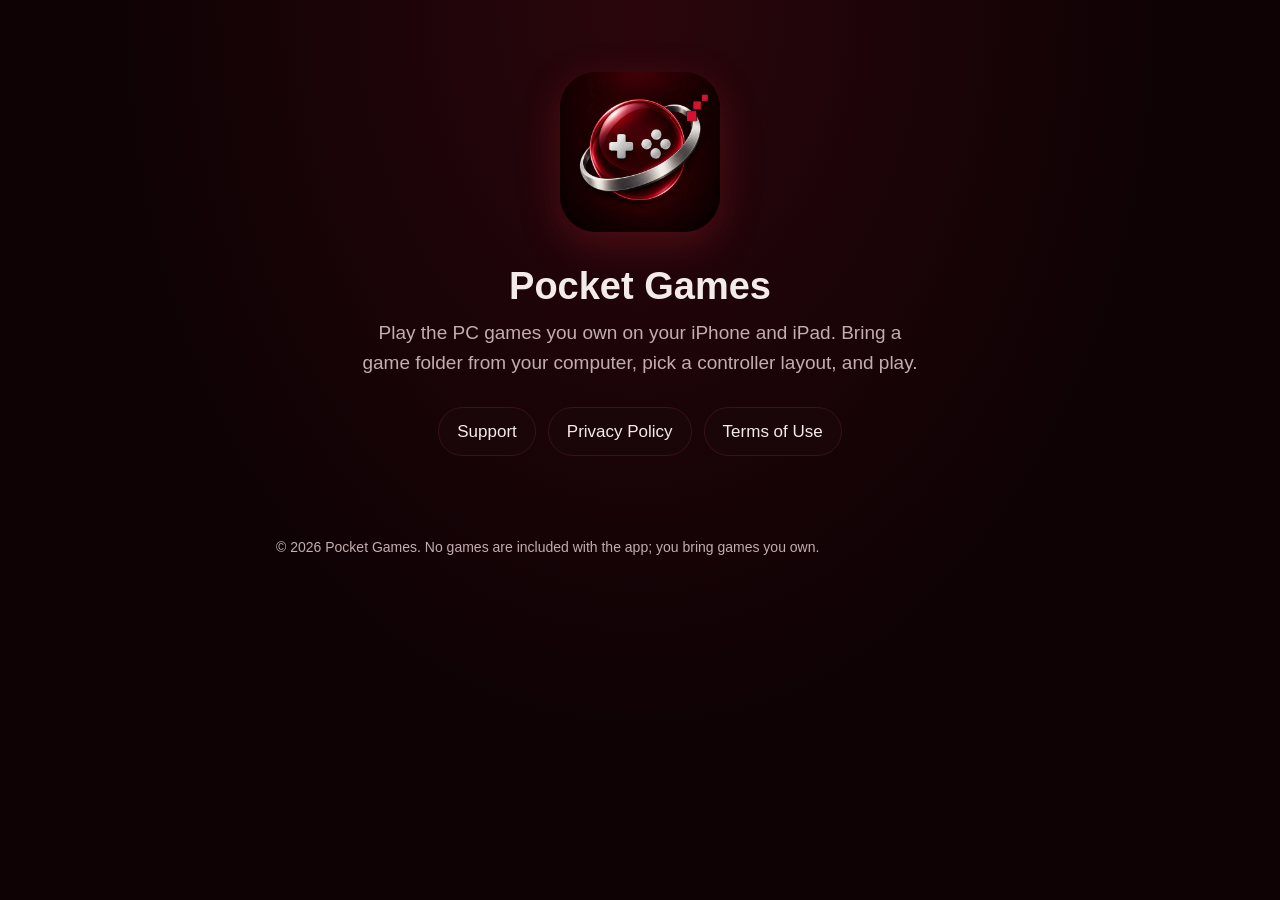
==== index.html @ 46bd41da "Pocket Games website: home, support, privacy policy, app-ads.txt, review sample Co-Authored-By: Clau" ====
<!doctype html>
<html lang="en">
<head>
<meta charset="utf-8">
<meta name="viewport" content="width=device-width, initial-scale=1">
<title>Pocket Games</title>
<meta name="description" content="Pocket Games: play the PC games you own on iPhone and iPad.">
<link rel="icon" href="icon.png">
<link rel="apple-touch-icon" href="icon.png">
<link rel="stylesheet" href="style.css">
</head>
<body>
<main>
  <section class="hero">
    <img src="icon.png" alt="Pocket Games icon">
    <h1>Pocket Games</h1>
    <p>Play the PC games you own on your iPhone and iPad. Bring a game folder from your computer, pick a controller layout, and play.</p>
    <div class="links">
      <a href="support/">Support</a>
      <a href="privacy/">Privacy Policy</a>
      <a href="https://www.apple.com/legal/internet-services/itunes/dev/stdeula/">Terms of Use</a>
    </div>
  </section>
</main>
<footer>© 2026 Pocket Games. No games are included with the app; you bring games you own.</footer>
</body>
</html>
---- style.css ----
:root {
  --bg: #0e0204;
  --panel: #1a0508;
  --text: #f3eaea;
  --muted: #c2aeb0;
  --accent: #e0263a;
  --rule: #3a1218;
}
* { box-sizing: border-box; }
html { -webkit-text-size-adjust: 100%; }
body {
  margin: 0;
  background: radial-gradient(ellipse at top, #2a060c 0%, var(--bg) 60%) fixed, var(--bg);
  color: var(--text);
  font: 17px/1.6 -apple-system, BlinkMacSystemFont, "Segoe UI", Roboto, Helvetica, Arial, sans-serif;
}
main { max-width: 760px; margin: 0 auto; padding: 32px 16px 48px; }
header.site { display: flex; align-items: center; gap: 14px; margin-bottom: 28px; }
header.site img { width: 48px; height: 48px; border-radius: 11px; }
header.site a { color: var(--text); text-decoration: none; font-weight: 700; font-size: 20px; }
h1 { font-size: 30px; line-height: 1.2; margin: 0 0 8px; }
h2 { font-size: 21px; margin: 32px 0 8px; padding-top: 12px; border-top: 1px solid var(--rule); }
p, li { color: var(--text); }
.muted { color: var(--muted); }
a { color: var(--accent); }
ul, ol { padding-left: 22px; }
li { margin: 4px 0; }
.hero { text-align: center; padding: 40px 0 16px; }
.hero img { width: 160px; height: 160px; border-radius: 36px; box-shadow: 0 12px 40px rgba(224, 38, 58, 0.25); }
.hero h1 { font-size: 38px; margin-top: 24px; }
.hero p { font-size: 19px; color: var(--muted); margin: 0 auto; max-width: 30em; }
.links { display: flex; flex-wrap: wrap; justify-content: center; gap: 12px; margin-top: 28px; }
.links a {
  display: inline-block; padding: 10px 18px; border-radius: 999px; text-decoration: none;
  background: var(--panel); color: var(--text); border: 1px solid var(--rule);
}
.links a:hover { border-color: var(--accent); }
footer { max-width: 760px; margin: 0 auto; padding: 16px 16px 40px; color: var(--muted); font-size: 14px; }
footer a { color: var(--muted); }
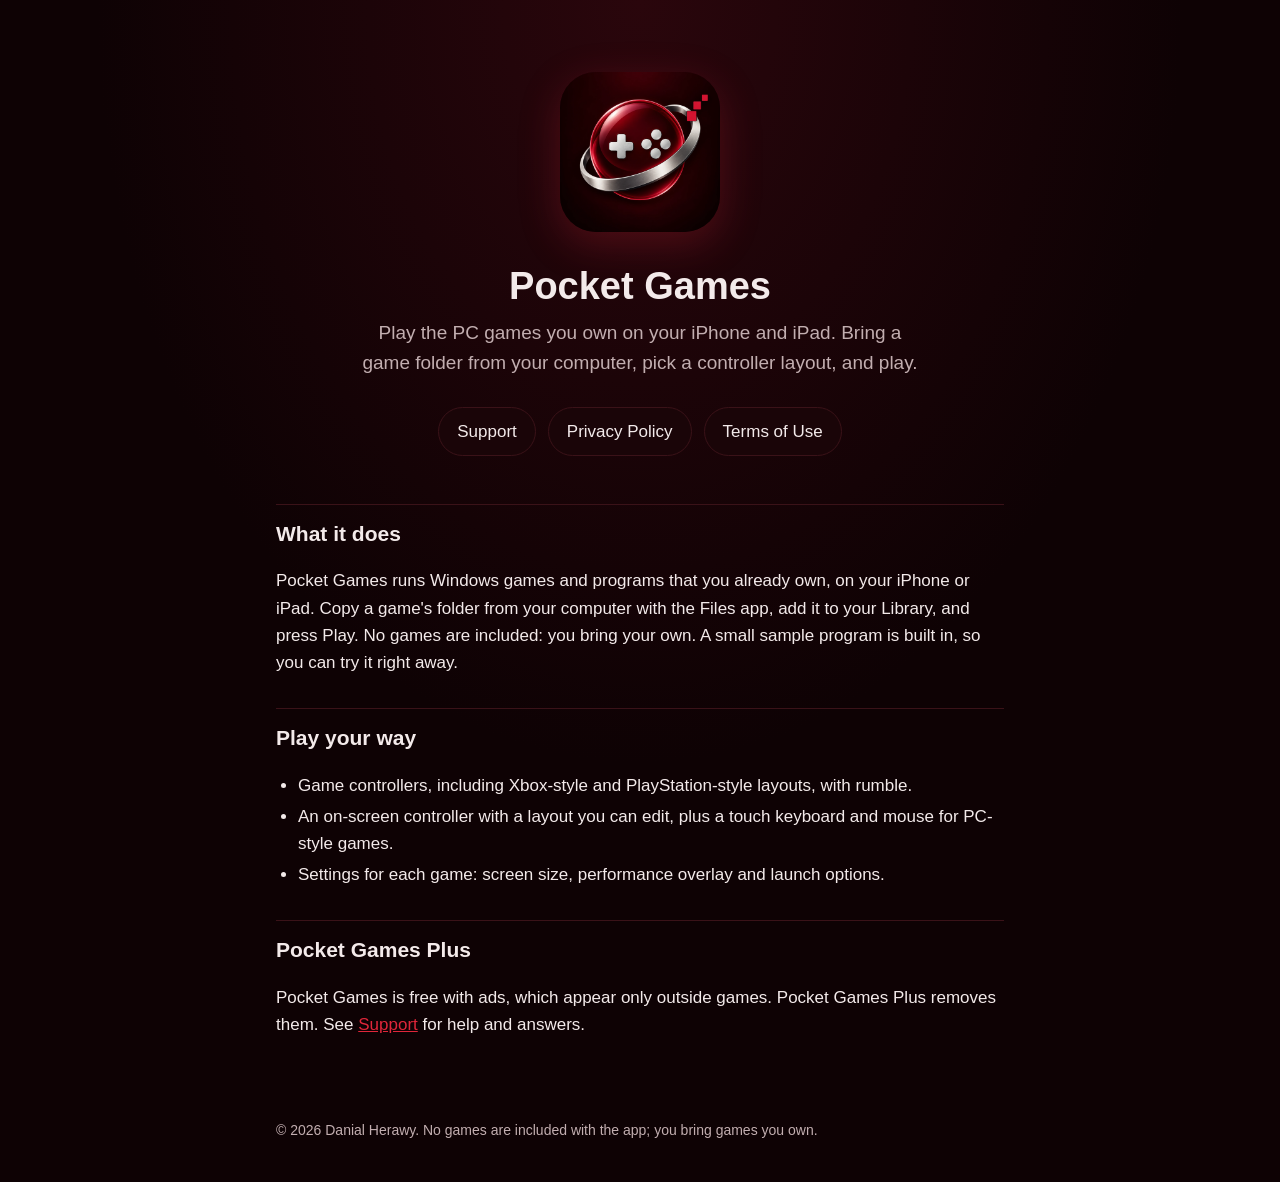
==== commit 5e9d767d: "Home page describes the app; privacy policy names the developer and says when ad software stops for " ====
--- a/index.html
+++ b/index.html
@@ -21,7 +21,20 @@
       <a href="https://www.apple.com/legal/internet-services/itunes/dev/stdeula/">Terms of Use</a>
     </div>
   </section>
+
+  <h2>What it does</h2>
+  <p>Pocket Games runs Windows games and programs that you already own, on your iPhone or iPad. Copy a game's folder from your computer with the Files app, add it to your Library, and press Play. No games are included: you bring your own. A small sample program is built in, so you can try it right away.</p>
+
+  <h2>Play your way</h2>
+  <ul>
+    <li>Game controllers, including Xbox-style and PlayStation-style layouts, with rumble.</li>
+    <li>An on-screen controller with a layout you can edit, plus a touch keyboard and mouse for PC-style games.</li>
+    <li>Settings for each game: screen size, performance overlay and launch options.</li>
+  </ul>
+
+  <h2>Pocket Games Plus</h2>
+  <p>Pocket Games is free with ads, which appear only outside games. Pocket Games Plus removes them. See <a href="support/">Support</a> for help and answers.</p>
 </main>
-<footer>© 2026 Pocket Games. No games are included with the app; you bring games you own.</footer>
+<footer>© 2026 Danial Herawy. No games are included with the app; you bring games you own.</footer>
 </body>
 </html>
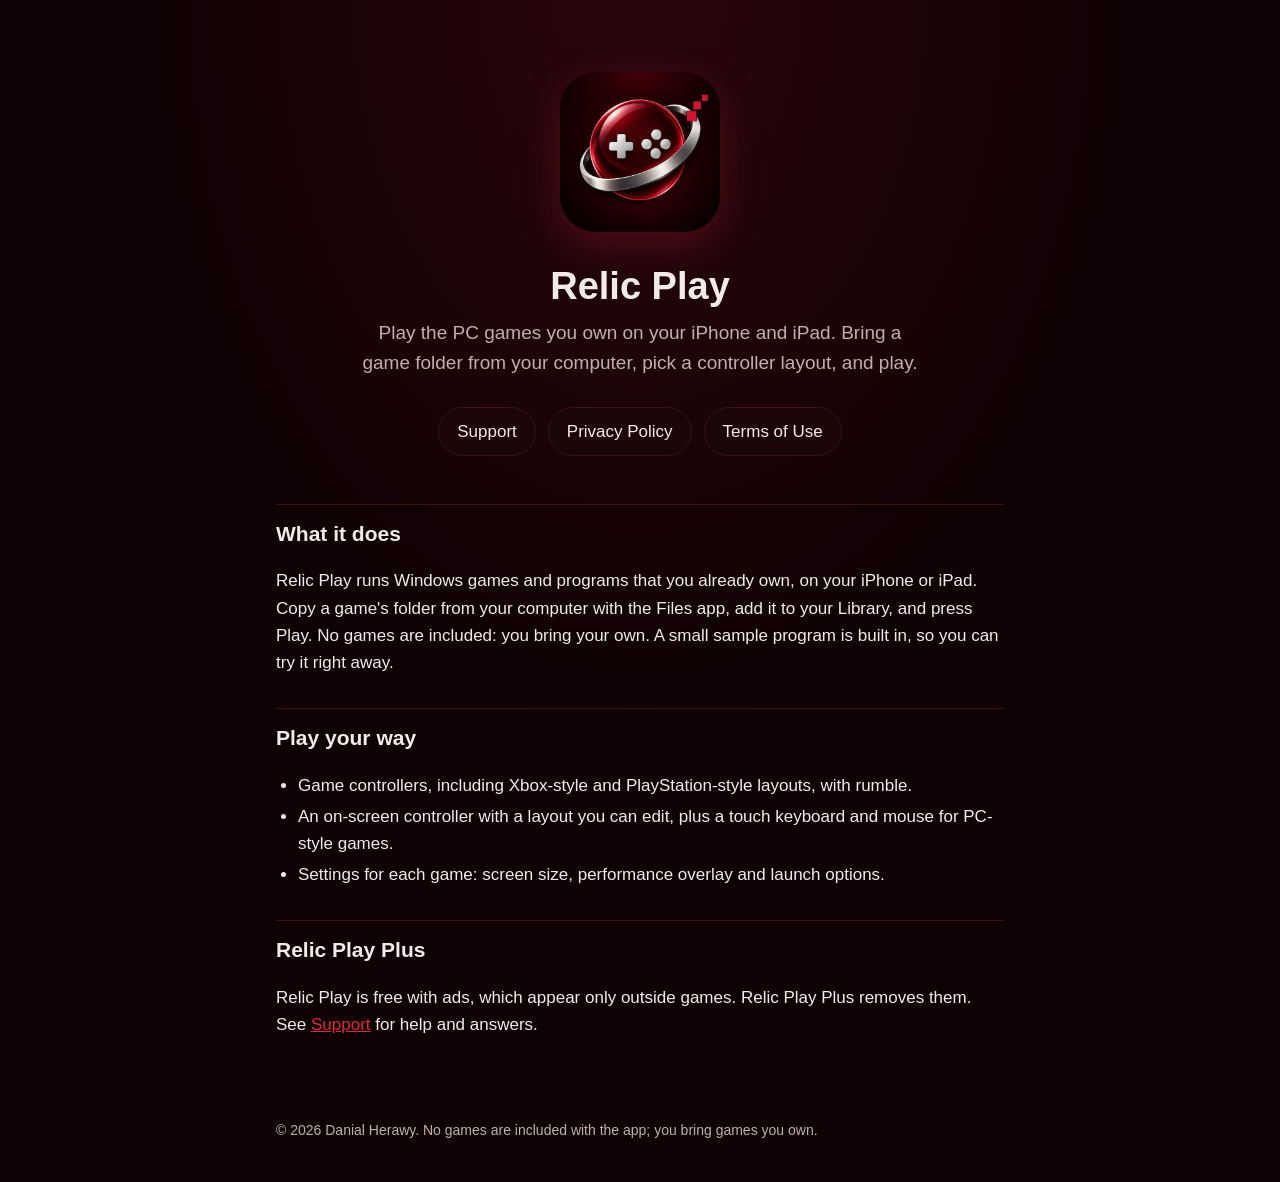
==== commit ba045354: "The app is Relic Play: website and the review sample's README Co-Authored-By: Claude Opus 5.5 <norep" ====
--- a/index.html
+++ b/index.html
@@ -3,8 +3,8 @@
 <head>
 <meta charset="utf-8">
 <meta name="viewport" content="width=device-width, initial-scale=1">
-<title>Pocket Games</title>
-<meta name="description" content="Pocket Games: play the PC games you own on iPhone and iPad.">
+<title>Relic Play</title>
+<meta name="description" content="Relic Play: play the PC games you own on iPhone and iPad.">
 <link rel="icon" href="icon.png">
 <link rel="apple-touch-icon" href="icon.png">
 <link rel="stylesheet" href="style.css">
@@ -12,8 +12,8 @@
 <body>
 <main>
   <section class="hero">
-    <img src="icon.png" alt="Pocket Games icon">
-    <h1>Pocket Games</h1>
+    <img src="icon.png" alt="Relic Play icon">
+    <h1>Relic Play</h1>
     <p>Play the PC games you own on your iPhone and iPad. Bring a game folder from your computer, pick a controller layout, and play.</p>
     <div class="links">
       <a href="support/">Support</a>
@@ -23,7 +23,7 @@
   </section>
 
   <h2>What it does</h2>
-  <p>Pocket Games runs Windows games and programs that you already own, on your iPhone or iPad. Copy a game's folder from your computer with the Files app, add it to your Library, and press Play. No games are included: you bring your own. A small sample program is built in, so you can try it right away.</p>
+  <p>Relic Play runs Windows games and programs that you already own, on your iPhone or iPad. Copy a game's folder from your computer with the Files app, add it to your Library, and press Play. No games are included: you bring your own. A small sample program is built in, so you can try it right away.</p>
 
   <h2>Play your way</h2>
   <ul>
@@ -32,8 +32,8 @@
     <li>Settings for each game: screen size, performance overlay and launch options.</li>
   </ul>
 
-  <h2>Pocket Games Plus</h2>
-  <p>Pocket Games is free with ads, which appear only outside games. Pocket Games Plus removes them. See <a href="support/">Support</a> for help and answers.</p>
+  <h2>Relic Play Plus</h2>
+  <p>Relic Play is free with ads, which appear only outside games. Relic Play Plus removes them. See <a href="support/">Support</a> for help and answers.</p>
 </main>
 <footer>© 2026 Danial Herawy. No games are included with the app; you bring games you own.</footer>
 </body>
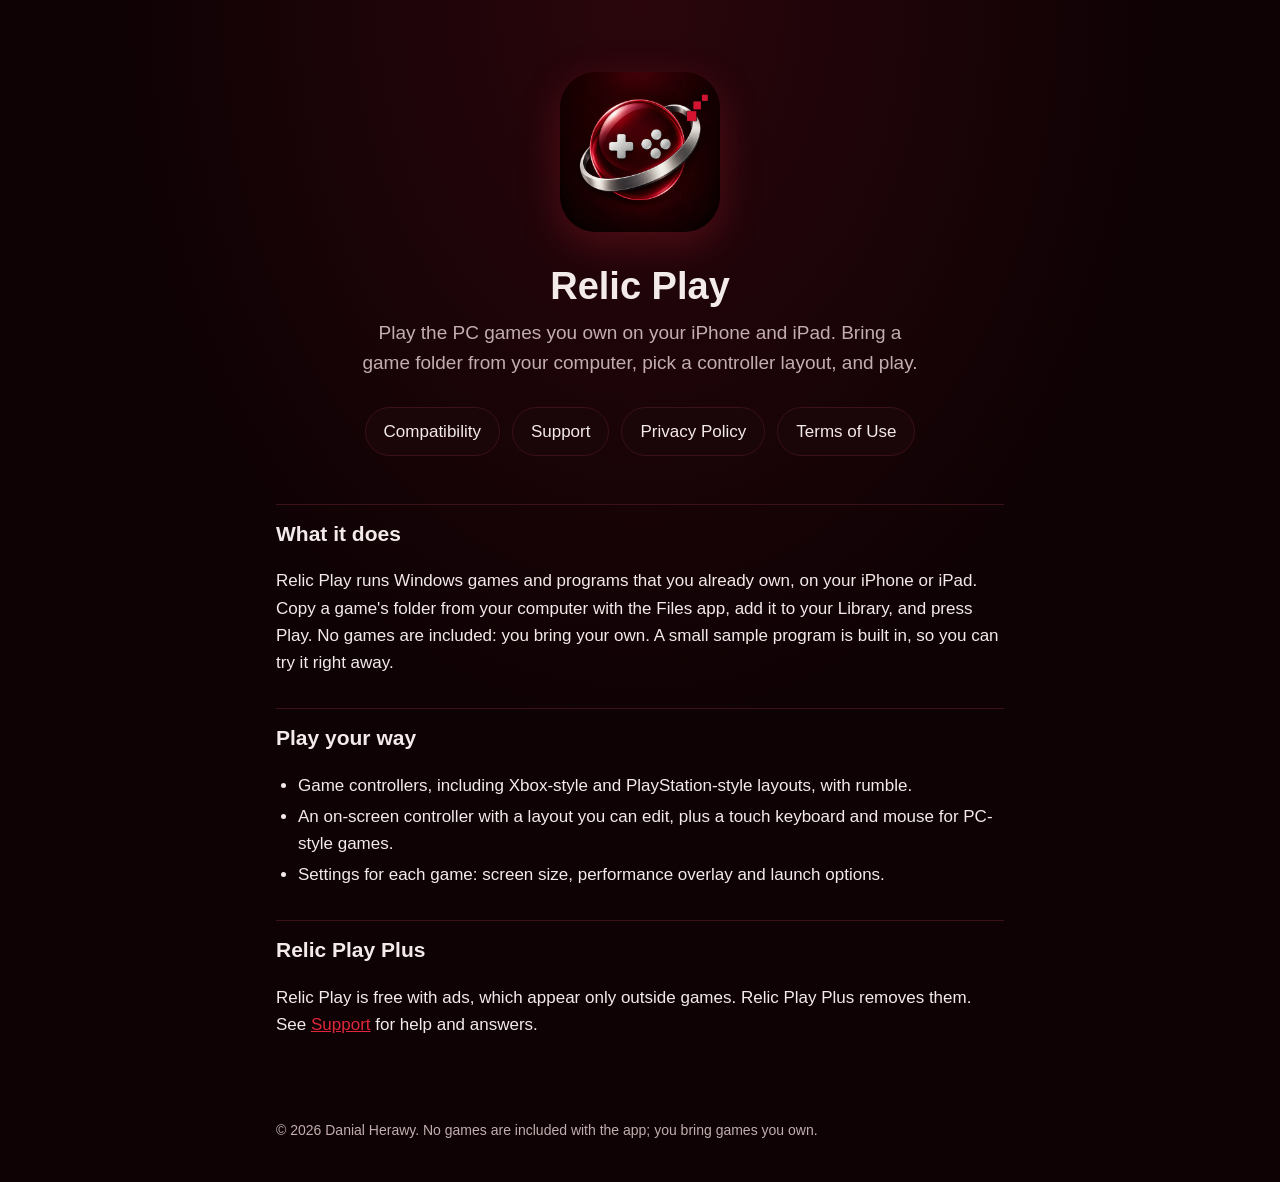
==== commit 34624d7a: "Compatibility page: games tested in the App Store version Seven games with Great or Playable badges " ====
--- a/index.html
+++ b/index.html
@@ -16,6 +16,7 @@
     <h1>Relic Play</h1>
     <p>Play the PC games you own on your iPhone and iPad. Bring a game folder from your computer, pick a controller layout, and play.</p>
     <div class="links">
+      <a href="compatibility/">Compatibility</a>
       <a href="support/">Support</a>
       <a href="privacy/">Privacy Policy</a>
       <a href="https://www.apple.com/legal/internet-services/itunes/dev/stdeula/">Terms of Use</a>
--- a/style.css
+++ b/style.css
@@ -37,3 +37,17 @@
 .links a:hover { border-color: var(--accent); }
 footer { max-width: 760px; margin: 0 auto; padding: 16px 16px 40px; color: var(--muted); font-size: 14px; }
 footer a { color: var(--muted); }
+.small { font-size: 14px; }
+code { background: var(--panel); border: 1px solid var(--rule); border-radius: 6px; padding: 1px 6px; font-size: 15px; overflow-wrap: anywhere; }
+.legend { margin: 20px 0 0; display: grid; gap: 8px; }
+.legend div { display: flex; align-items: center; gap: 12px; }
+.legend dt, .legend dd { margin: 0; }
+.legend dd { color: var(--muted); }
+.games { list-style: none; padding: 0; margin: 12px 0 0; display: grid; gap: 10px; }
+.games li { margin: 0; background: var(--panel); border: 1px solid var(--rule); border-radius: 14px; padding: 14px 16px; }
+.game { display: flex; align-items: center; justify-content: space-between; gap: 12px; }
+.game .name { font-weight: 700; }
+.games .note { margin: 6px 0 0; color: var(--muted); font-size: 16px; }
+.badge { flex: none; display: inline-block; padding: 2px 10px; border-radius: 999px; font-size: 13px; font-weight: 700; letter-spacing: 0.02em; }
+.badge.great { background: #12351f; color: #7be0a0; border: 1px solid #1f5a34; }
+.badge.playable { background: #3a2a08; color: #f2c75c; border: 1px solid #5c4410; }
